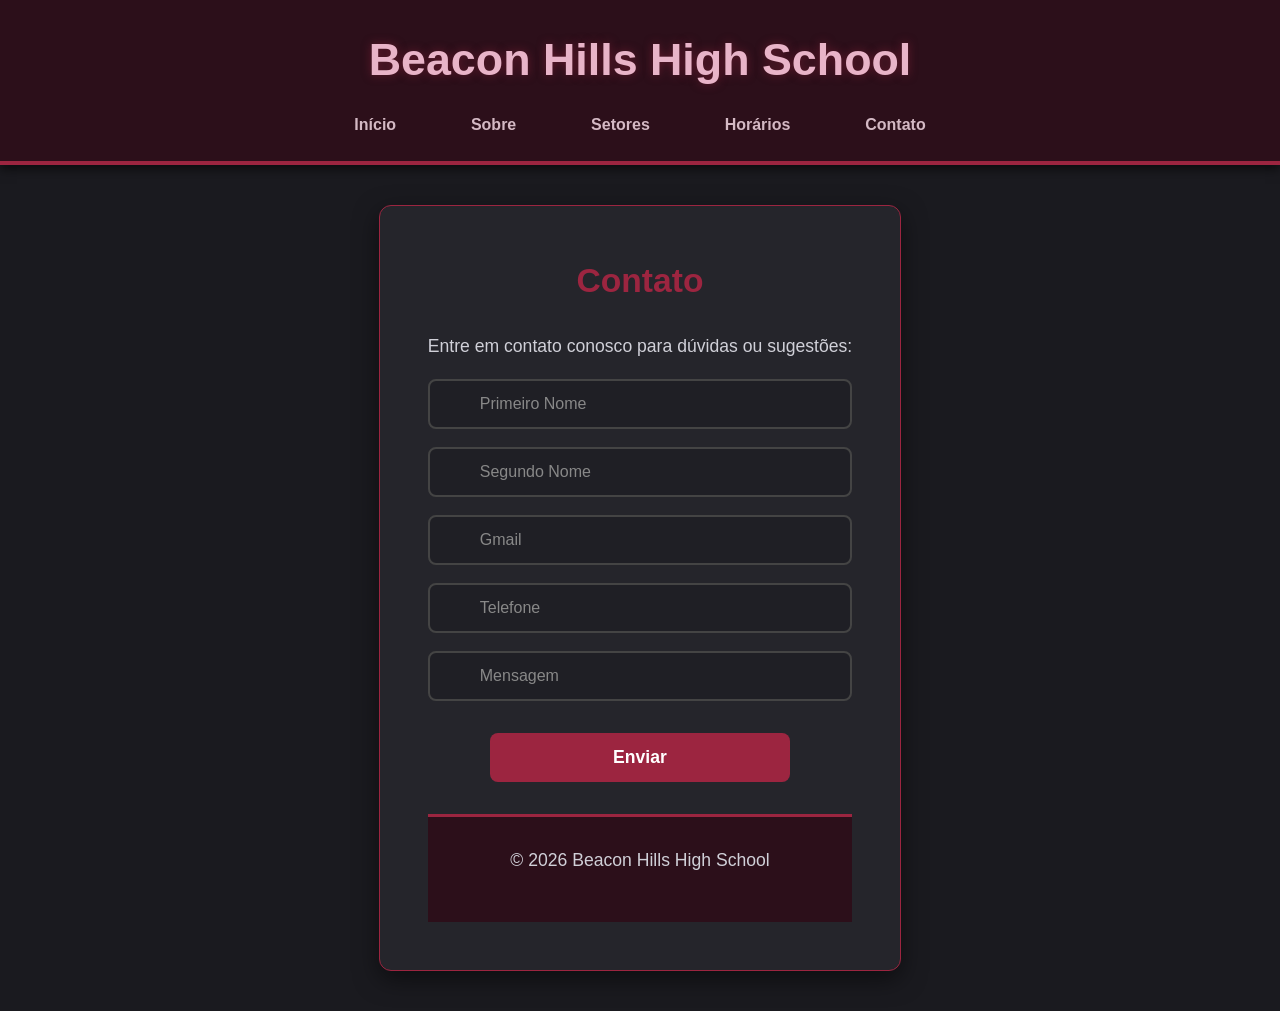
==== contatos.html @ 936e9ae9 "Add files via upload" ====
<!DOCTYPE html>
<html lang="pt-br">
<head>
<meta charset="UTF-8">
<title>Contato</title>
<link rel="stylesheet" href="./CSS/style.css">
<link rel="icon" href="./IMG/foto.png" type="image/x-icon">
</head>
<body>

<header>
<h1>Beacon Hills High School</h1>

<nav>
    <a href=".\inicio.html">Início</a>
    <a href=".\sobre.html">Sobre</a>
    <a href=".\setores.html">Setores</a>
    <a href=".\horarios.html">Horários</a>
    <a href=".\contatos.html">Contato</a>
</nav>
</header>

<div class="container">
<main>

<h2>Contato</h2>

<p>
Entre em contato conosco para dúvidas ou sugestões:
</p>
 
<div class="w3-row w3-section">
  <div class="w3-col" style="width:50px"><i class="w3-xxlarge fa fa-user"></i></div>
    <div class="w3-rest">
      <input class="w3-input w3-border" name="first" type="text" placeholder="Primeiro Nome">
    </div>
</div>

<div class="w3-row w3-section">
  <div class="w3-col" style="width:50px"><i class="w3-xxlarge fa fa-user"></i></div>
    <div class="w3-rest">
      <input class="w3-input w3-border" name="last" type="text" placeholder="Segundo Nome">
    </div>
</div>

<div class="w3-row w3-section">
  <div class="w3-col" style="width:50px"><i class="w3-xxlarge fa fa-envelope-o"></i></div>
    <div class="w3-rest">
      <input class="w3-input w3-border" name="email" type="text" placeholder="Gmail">
    </div>
</div>

<div class="w3-row w3-section">
  <div class="w3-col" style="width:50px"><i class="w3-xxlarge fa fa-phone"></i></div>
    <div class="w3-rest">
      <input class="w3-input w3-border" name="phone" type="text" placeholder="Telefone">
    </div>
</div>

<div class="w3-row w3-section">
  <div class="w3-col" style="width:50px"><i class="w3-xxlarge fa fa-pencil"></i></div>
    <div class="w3-rest">
      <input class="w3-input w3-border" name="message" type="text" placeholder="Mensagem">
    </div>
</div>

<button class="w3-button w3-block w3-section w3-blue w3-ripple w3-padding">Enviar</button>
<footer>
<p>© 2026 Beacon Hills High School</p>
</footer>

</body>
</html>
---- CSS/style.css ----
* {
    margin: 0;
    padding: 0;
    box-sizing: border-box;
}

body {
    font-family: 'Segoe UI', Tahoma, Geneva, Verdana, sans-serif;
    background-color: #1A1A1F;
    color: #E0E0E0;
    line-height: 1.6;
    min-height: 100vh;           /* Importante */
    display: flex;               /* Ativa Flexbox */
    flex-direction: column;      /* Organiza em coluna */
    margin: 0;
    text-align: center;
}

/*  HEADER  */

header {
    background-color: #2C0F1A;
    padding: 1.5rem 0;
    border-bottom: 4px solid #9C2540;
    box-shadow: 0 4px 10px rgba(0, 0, 0, 0.6);
}

header h1 {
    color: #E8B4C8;
    font-size: 2.8rem;
    text-shadow: 0 0 10px rgba(156, 37, 64, 0.5);
}

nav {
    margin-top: 1rem;
}

nav a {
    color: #D4B9C4;
    text-decoration: none;
    margin: 0 1.2rem;
    font-weight: 600;
    padding: 0.5rem 1rem;
    border-radius: 6px;
    transition: all 0.3s;
}

nav a:hover {
    background-color: #9C2540;
    color: white;
    transform: translateY(-3px);
}

/*  CONTAINER  */

.container {
    max-width: 1100px;
    margin: 2.5rem auto;
    padding: 0 20px;
    flex: 1;                     /* Faz o conteúdo crescer */
}

main {
    background-color: #25252B;
    padding: 3rem;
    border-radius: 12px;
    box-shadow: 0 8px 25px rgba(0, 0, 0, 0.5);
    border: 1px solid #9C2540;
}

main h2 {
    color: #9C2540;
    margin-bottom: 1.5rem;
    font-size: 2.1rem;
}

main p {
    margin-bottom: 1.2rem;
    font-size: 1.1rem;
    color: #D0D0D8;
}

/*  FORMULÁRIO  */

.w3-row.w3-section {
    margin-bottom: 18px;
}

.w3-input {
    width: 100%;
    padding: 14px 16px 14px 50px;
    border: 2px solid #444;
    border-radius: 8px;
    font-size: 16px;
    background-color: #1F1F25;
    color: #E0E0E0;
    transition: all 0.3s ease;
}

.w3-input:focus {
    outline: none;
    border-color: #9C2540;
    background-color: #25252B;
    box-shadow: 0 0 0 4px rgba(156, 37, 64, 0.2);
}

.w3-input::placeholder {
    color: #888;
}

.w3-col i {
    color: #999;
    margin-top: 8px;
    transition: color 0.3s;
}

.w3-row.w3-section:focus-within i {
    color: #9C2540;
}

/* Botão */
button, .w3-button {
    background-color: #9C2540;
    color: white;
    padding: 14px 32px;
    font-size: 1.1rem;
    font-weight: bold;
    border: none;
    border-radius: 8px;
    cursor: pointer;
    transition: all 0.3s;
    display: block;
    margin: 2rem auto;
    width: 100%;
    max-width: 300px;
}

button:hover, .w3-button:hover {
    background-color: #C22E52;
    transform: scale(1.05);
    box-shadow: 0 8px 20px rgba(156, 37, 64, 0.5);
}

/*FOOTER*/

footer {
    background-color: #2C0F1A;
    padding: 1.8rem 0;
    border-top: 3px solid #9C2540;
    color: #A88A97;
    font-size: 0.95rem;
    margin-top: auto;            /* Empurra o footer para o final */
    width: 100%;
}

/*TABELA  */

table {
    margin: 2.5rem auto;
    border-collapse: collapse;
    width: 100%;
    max-width: 700px;
    background-color: #25252B;
    border-radius: 12px;
    overflow: hidden;
    box-shadow: 0 10px 25px rgba(0, 0, 0, 0.6);
    border: 2px solid #9C2540;
}

th {
    background-color: #2C0F1A;
    color: #E8B4C8;
    padding: 16px 20px;
    font-size: 1.25rem;
    border-bottom: 3px solid #9C2540;
}

td {
    padding: 14px 20px;
    color: #E0E0E0;
    font-size: 1.1rem;
}

tr:nth-child(even) {
    background-color: #2F2A32;
}

tr:hover {
    background-color: #9C254033;
}

/*  IMAGEM NEON  */

.neon-border {
    display: block;
    margin: 2.5rem auto;
    max-width: 100%;
    border-radius: 12px;
    padding: 4px;
    background: #1A1A1F;
    box-shadow: 
        0 0 10px #9C2540,
        0 0 20px #9C2540,
        0 0 40px #C22E52,
        0 0 80px rgba(156, 37, 64, 0.6);
    transition: all 0.4s ease;
}

.neon-border:hover {
    box-shadow: 
        0 0 15px #ff3366,
        0 0 30px #C22E52,
        0 0 50px rgba(194, 46, 82, 0.8);
    transform: scale(1.04);
}

/*  RESPONSIVO  */

@media (max-width: 768px) {
    header h1 {
        font-size: 2.2rem;
    }
    
    nav a {
        margin: 0.5rem;
        display: inline-block;
    }
    
    main {
        padding: 2rem;
    }
}
/* ... seus estilos anteriores permanecem ... */

/*  HEADER COM BOTÃO  */
.header-content {
    display: flex;
    align-items: center;
    justify-content: center;
    position: relative;
    padding: 0 20px;
}

.menu-btn {
    position: absolute;
    left: 20px;
    background: none;
    border: none;
    font-size: 2rem;
    color: #E8B4C8;
    cursor: pointer;
    padding: 8px 12px;
    border-radius: 8px;
    transition: all 0.3s;
}

.menu-btn:hover {
    background-color: #9C2540;
    color: white;
}

/*  SIDEBAR INTERATIVA  */
.sidebar {
    width: 280px;
    background-color: #2C0F1A;
    padding: 2rem 1.2rem;
    border-right: 4px solid #9C2540;
    flex-shrink: 0;
    height: calc(100vh - 85px);
    position: fixed;
    left: 0;
    top: 85px;
    transform: translateX(-100%);
    transition: transform 0.4s ease;
    z-index: 1000;
    overflow-y: auto;
}

.sidebar.open {
    transform: translateX(0);
}

/* Cabeçalho da Sidebar */
.sidebar-header {
    margin-bottom: 1.8rem;
    padding-bottom: 1rem;
    border-bottom: 2px solid #9C2540;
    text-align: center;
}

.sidebar-header h3 {
    color: #E8B4C8;
    font-size: 1.4rem;
    margin: 0;
    text-shadow: 0 0 8px rgba(156, 37, 64, 0.4);
}

/* Links do Menu - Mais organizados */
.sidebar nav {
    display: flex;
    flex-direction: column;
    gap: 8px;
}

.sidebar nav a {
    color: #D4B9C4;
    text-decoration: none;
    font-weight: 600;
    padding: 16px 18px;
    border-radius: 10px;
    transition: all 0.3s ease;
    border-left: 4px solid transparent;
    display: flex;
    align-items: center;
    gap: 12px;
    font-size: 1.08rem;
}

.sidebar nav a span {
    font-size: 1.3rem;
    width: 28px;
    display: inline-block;
}

.sidebar nav a:hover,
.sidebar nav a.active {
    background-color: #9C2540;
    color: white;
    border-left: 4px solid #E8B4C8;
    transform: translateX(6px);
    box-shadow: 0 4px 12px rgba(156, 37, 64, 0.3);
}

/* Efeito de separação sutil entre itens */
.sidebar nav a:not(:last-child) {
    border-bottom: 1px solid rgba(156, 37, 64, 0.15);
}
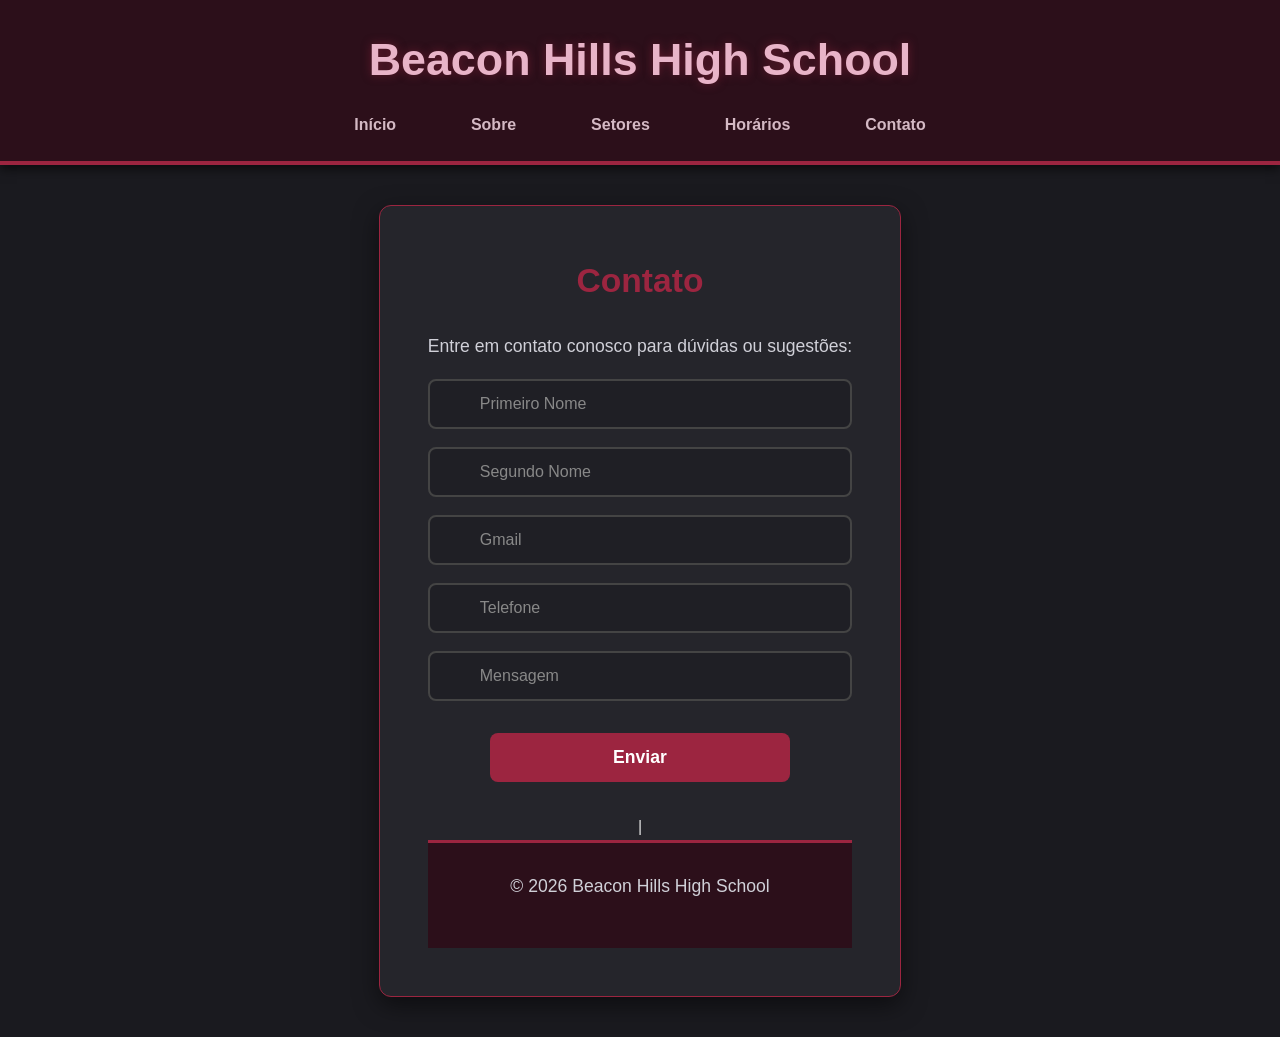
==== commit ca98e5f9: "Update contatos.html" ====
--- a/contatos.html
+++ b/contatos.html
@@ -12,7 +12,7 @@
 <h1>Beacon Hills High School</h1>
 
 <nav>
-    <a href=".\inicio.html">Início</a>
+    <a href=".\index.html">Início</a>
     <a href=".\sobre.html">Sobre</a>
     <a href=".\setores.html">Setores</a>
     <a href=".\horarios.html">Horários</a>
@@ -65,9 +65,9 @@
 </div>
 
 <button class="w3-button w3-block w3-section w3-blue w3-ripple w3-padding">Enviar</button>
+<script src="./JS/script.js"></script>|
 <footer>
 <p>© 2026 Beacon Hills High School</p>
 </footer>
-
 </body>
 </html>
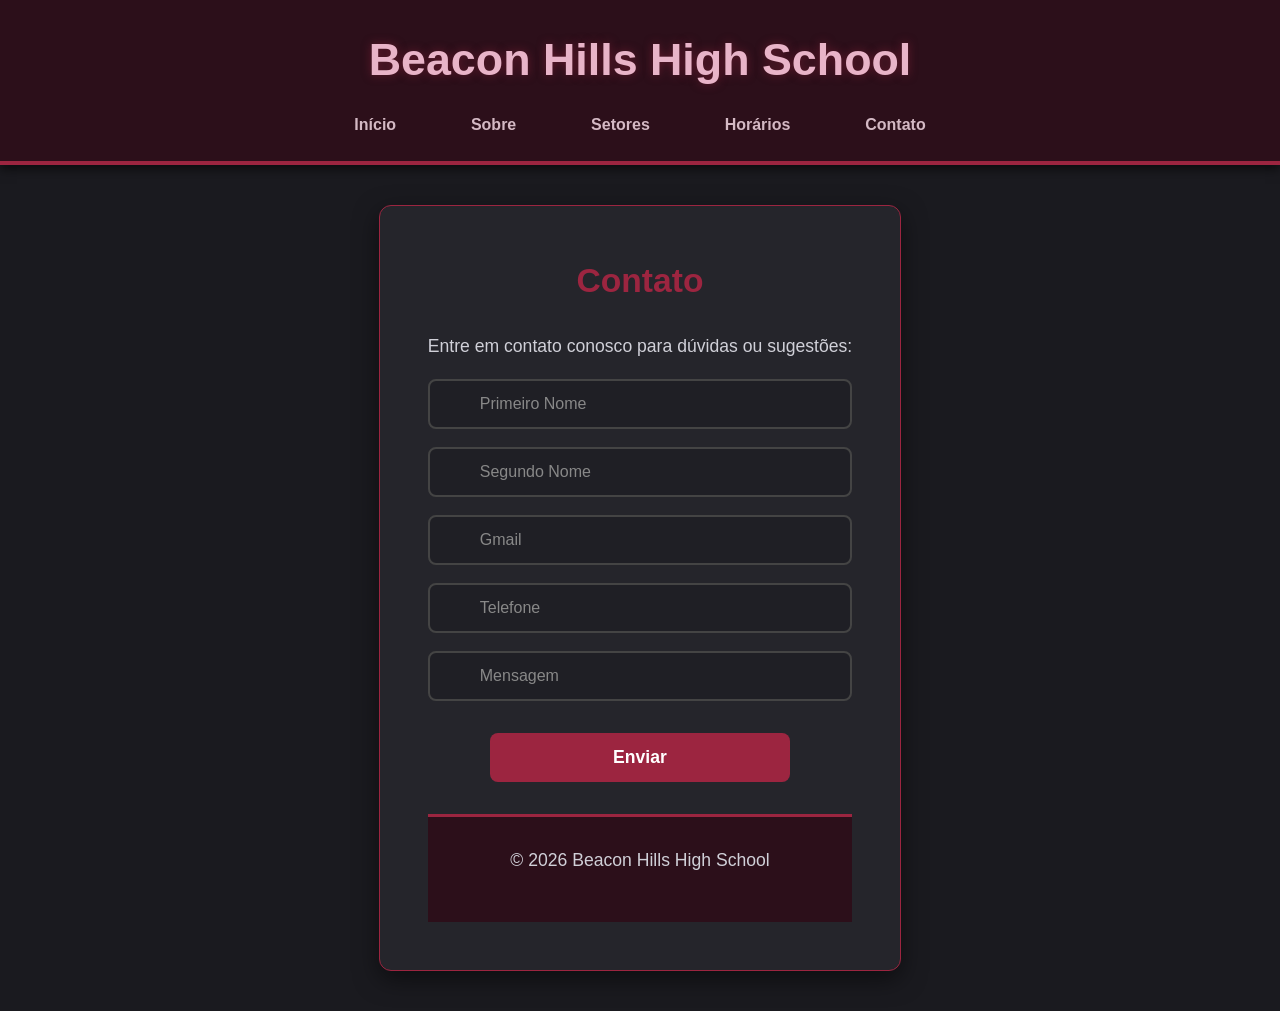
==== commit cf7d6299: "Update contatos.html" ====
--- a/contatos.html
+++ b/contatos.html
@@ -65,7 +65,7 @@
 </div>
 
 <button class="w3-button w3-block w3-section w3-blue w3-ripple w3-padding">Enviar</button>
-<script src="./JS/script.js"></script>|
+<script src="./JS/script.js"></script>
 <footer>
 <p>© 2026 Beacon Hills High School</p>
 </footer>
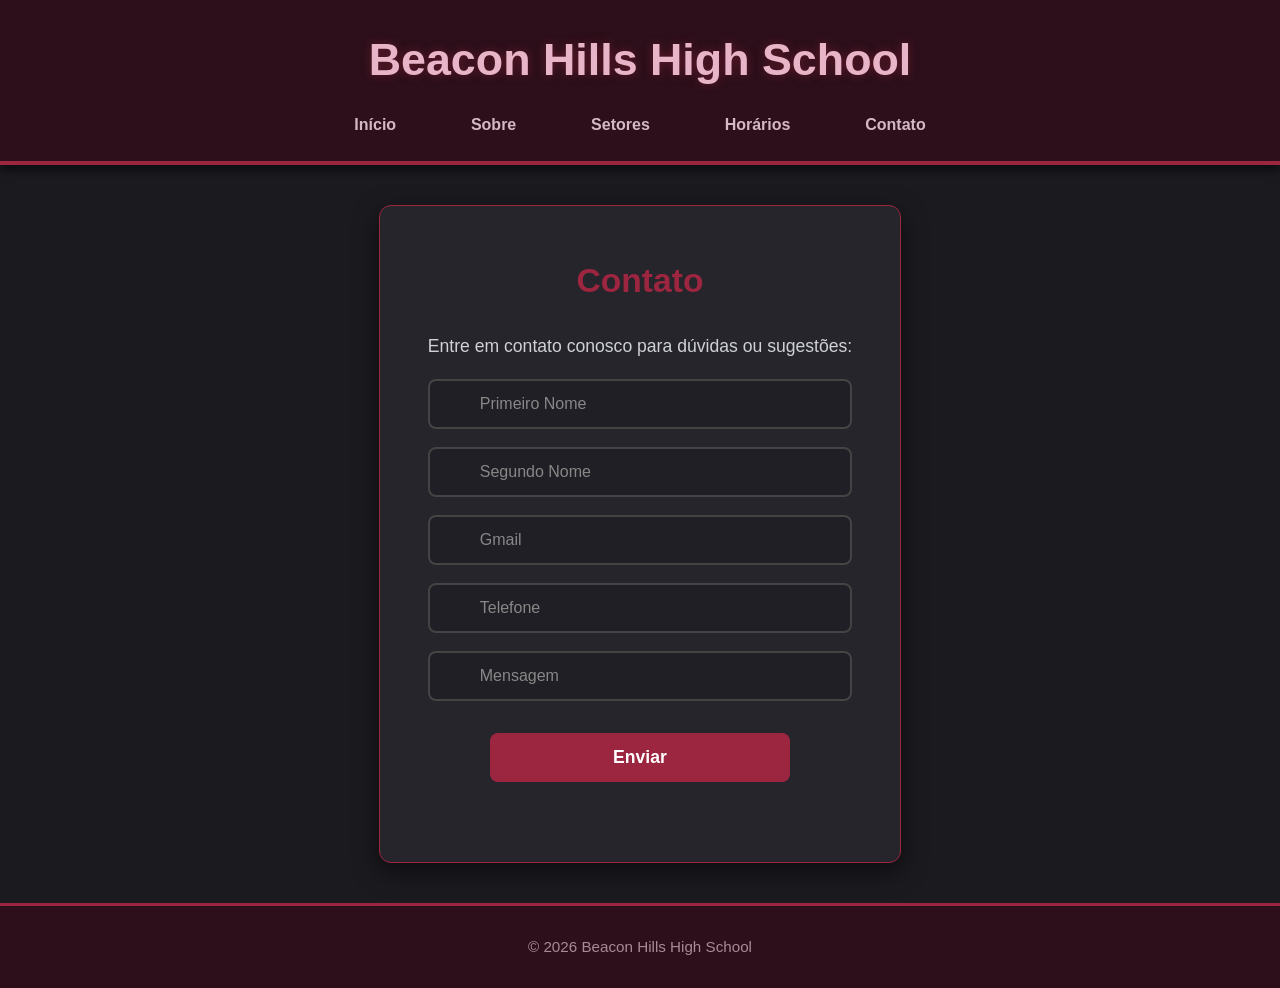
==== commit 81618534: "Update contatos.html" ====
--- a/contatos.html
+++ b/contatos.html
@@ -65,6 +65,8 @@
 </div>
 
 <button class="w3-button w3-block w3-section w3-blue w3-ripple w3-padding">Enviar</button>
+</main>
+</div>
 <script src="./JS/script.js"></script>
 <footer>
 <p>© 2026 Beacon Hills High School</p>
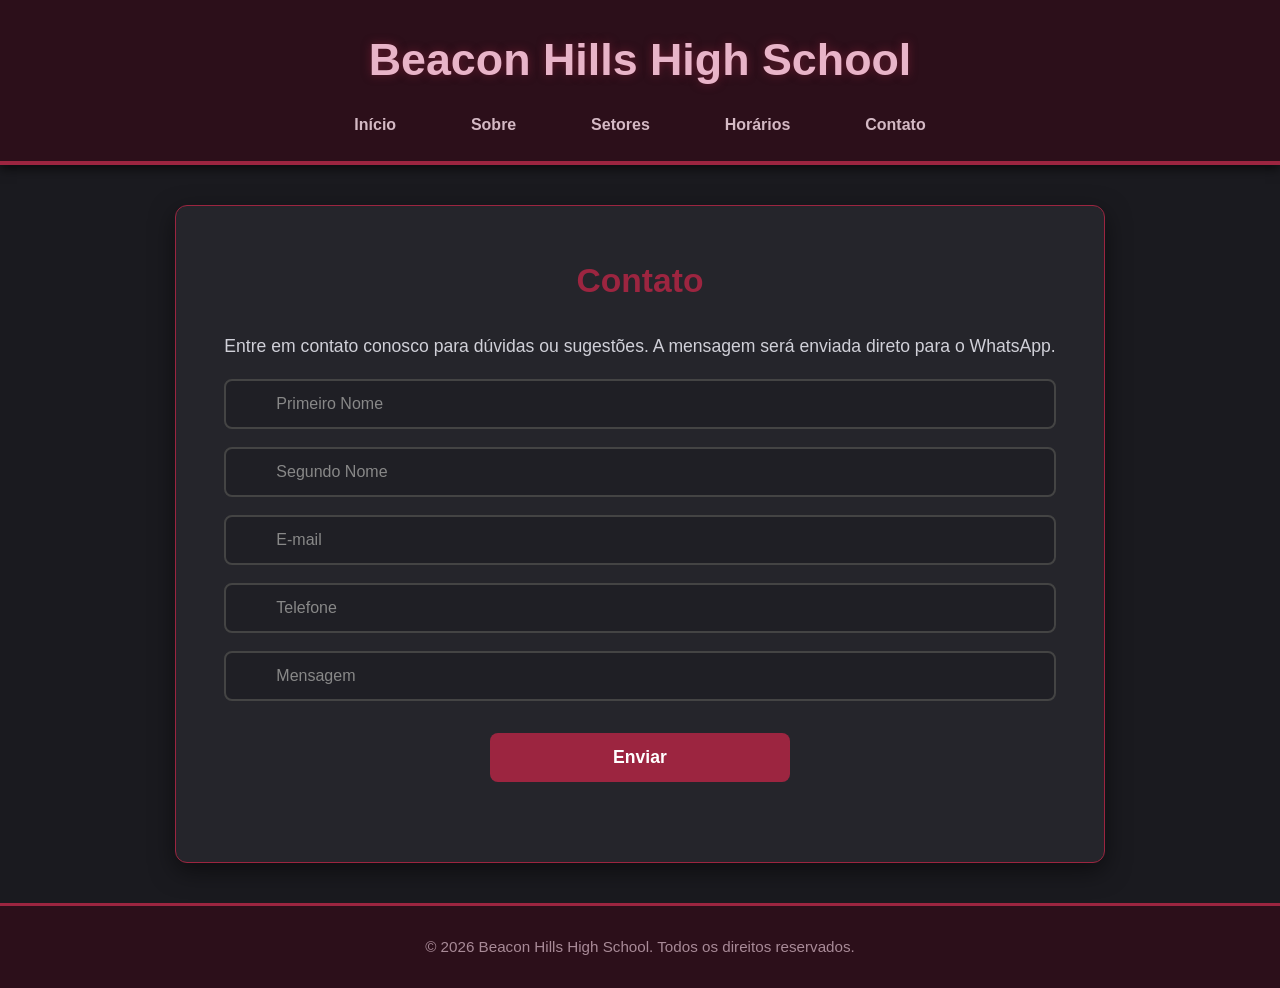
==== commit d06dab1e: "teste" ====
--- a/contatos.html
+++ b/contatos.html
@@ -2,6 +2,7 @@
 <html lang="pt-br">
 <head>
 <meta charset="UTF-8">
+<meta name="viewport" content="width=device-width, initial-scale=1.0">
 <title>Contato</title>
 <link rel="stylesheet" href="./CSS/style.css">
 <link rel="icon" href="./IMG/foto.png" type="image/x-icon">
@@ -26,50 +27,52 @@
 <h2>Contato</h2>
 
 <p>
-Entre em contato conosco para dúvidas ou sugestões:
+Entre em contato conosco para dúvidas ou sugestões. A mensagem será enviada direto para o WhatsApp.
 </p>
- 
+
+<form id="contactForm">
 <div class="w3-row w3-section">
   <div class="w3-col" style="width:50px"><i class="w3-xxlarge fa fa-user"></i></div>
     <div class="w3-rest">
-      <input class="w3-input w3-border" name="first" type="text" placeholder="Primeiro Nome">
+      <input id="firstName" class="w3-input w3-border" name="firstName" type="text" placeholder="Primeiro Nome" required>
     </div>
 </div>
 
 <div class="w3-row w3-section">
   <div class="w3-col" style="width:50px"><i class="w3-xxlarge fa fa-user"></i></div>
     <div class="w3-rest">
-      <input class="w3-input w3-border" name="last" type="text" placeholder="Segundo Nome">
+      <input id="lastName" class="w3-input w3-border" name="lastName" type="text" placeholder="Segundo Nome" required>
     </div>
 </div>
 
 <div class="w3-row w3-section">
   <div class="w3-col" style="width:50px"><i class="w3-xxlarge fa fa-envelope-o"></i></div>
     <div class="w3-rest">
-      <input class="w3-input w3-border" name="email" type="text" placeholder="Gmail">
+      <input id="email" class="w3-input w3-border" name="email" type="email" placeholder="E-mail" required>
     </div>
 </div>
 
 <div class="w3-row w3-section">
   <div class="w3-col" style="width:50px"><i class="w3-xxlarge fa fa-phone"></i></div>
     <div class="w3-rest">
-      <input class="w3-input w3-border" name="phone" type="text" placeholder="Telefone">
+      <input id="phone" class="w3-input w3-border" name="phone" type="tel" placeholder="Telefone" required>
     </div>
 </div>
 
 <div class="w3-row w3-section">
   <div class="w3-col" style="width:50px"><i class="w3-xxlarge fa fa-pencil"></i></div>
     <div class="w3-rest">
-      <input class="w3-input w3-border" name="message" type="text" placeholder="Mensagem">
+      <input id="message" class="w3-input w3-border" name="message" type="text" placeholder="Mensagem" required>
     </div>
 </div>
 
-<button class="w3-button w3-block w3-section w3-blue w3-ripple w3-padding">Enviar</button>
+<button type="submit" class="w3-button w3-block w3-section w3-blue w3-ripple w3-padding">Enviar</button>
+</form>
 </main>
 </div>
 <script src="./JS/script.js"></script>
 <footer>
-<p>© 2026 Beacon Hills High School</p>
+<p>© 2026 Beacon Hills High School. Todos os direitos reservados.</p>
 </footer>
 </body>
 </html>
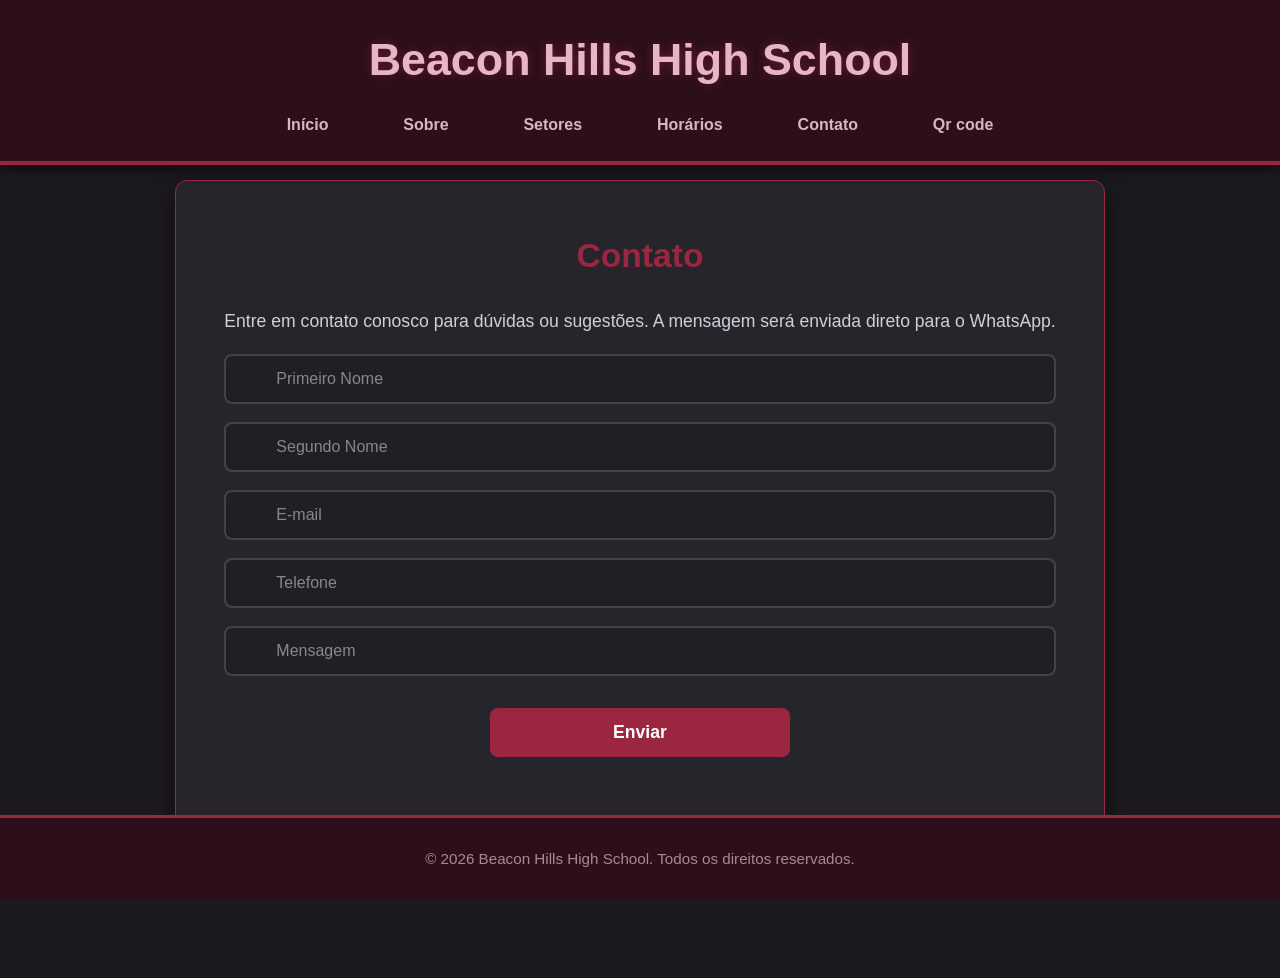
==== commit f798f49a: "Update contatos.html" ====
--- a/contatos.html
+++ b/contatos.html
@@ -18,6 +18,7 @@
     <a href=".\setores.html">Setores</a>
     <a href=".\horarios.html">Horários</a>
     <a href=".\contatos.html">Contato</a>
+    <a href="./qrcode.html">Qr code</a>
 </nav>
 </header>
 
--- a/CSS/style.css
+++ b/CSS/style.css
@@ -13,6 +13,8 @@
     display: flex;               /* Ativa Flexbox */
     flex-direction: column;      /* Organiza em coluna */
     margin: 0;
+    padding-top: 140px;
+    padding-bottom: 100px;
     text-align: center;
 }
 
@@ -23,6 +25,11 @@
     padding: 1.5rem 0;
     border-bottom: 4px solid #9C2540;
     box-shadow: 0 4px 10px rgba(0, 0, 0, 0.6);
+    position: fixed;
+    top: 0;
+    left: 0;
+    width: 100%;
+    z-index: 1000;
 }
 
 header h1 {
@@ -151,6 +158,10 @@
     font-size: 0.95rem;
     margin-top: auto;            /* Empurra o footer para o final */
     width: 100%;
+    position: fixed;
+    bottom: 0;
+    left: 0;
+    z-index: 1000;
 }
 
 /*TABELA  */
@@ -187,6 +198,82 @@
 
 tr:hover {
     background-color: #9C254033;
+}
+
+.schedule-row {
+    display: flex;
+    flex-direction: column;
+    gap: 1rem;
+    padding: 1rem 0;
+}
+
+.schedule-card {
+    background-color: #25252B;
+    border: 1px solid #9C2540;
+    border-radius: 14px;
+    width: 100%;
+    max-width: 800px;
+    box-shadow: 0 8px 20px rgba(0, 0, 0, 0.35);
+    margin: 0 auto;
+}
+
+.schedule-card summary {
+    list-style: none;
+    padding: 1rem 1.2rem;
+    font-size: 1.1rem;
+    font-weight: 700;
+    color: #E8B4C8;
+    background-color: #2C0F1A;
+    border-bottom: 1px solid #9C2540;
+    cursor: pointer;
+}
+
+.schedule-card[open] summary {
+    background-color: #9C2540;
+    color: #FFF;
+}
+
+.schedule-card summary::-webkit-details-marker {
+    display: none;
+}
+
+.schedule-card summary::after {
+    content: '▾';
+    float: right;
+    transition: transform 0.3s ease;
+}
+
+.schedule-card[open] summary::after {
+    transform: rotate(180deg);
+}
+
+.schedule-table {
+    width: 100%;
+    border-collapse: collapse;
+}
+
+.schedule-table th,
+.schedule-table td {
+    padding: 0.9rem 1rem;
+    border-bottom: 1px solid #3A3A45;
+    color: #E0E0E0;
+    text-align: left;
+    font-size: 0.95rem;
+}
+
+.schedule-table th {
+    background-color: #1F1F25;
+    color: #D4B9C4;
+}
+
+.schedule-table tr:last-child td {
+    border-bottom: none;
+}
+
+@media (max-width: 768px) {
+    .schedule-card {
+        min-width: 280px;
+    }
 }
 
 /*  IMAGEM NEON  */
@@ -334,4 +421,23 @@
 /* Efeito de separação sutil entre itens */
 .sidebar nav a:not(:last-child) {
     border-bottom: 1px solid rgba(156, 37, 64, 0.15);
+}
+/* Botão do QrCode */
+.botao-qrcode{
+    width: 75px;
+    position: fixed;
+    bottom: 15px;
+    right: 10px;
+    padding: 5px 8px;
+    font-size: 12px;
+    background: #9C2540;
+    color: white;
+    border: none;
+    border-radius: 6px;
+    cursor: pointer;
+    z-index: 1000; /* garante que fique acima de tudo */
+}
+
+.botao-qrcode:hover{
+    opacity: 0.9;
 }
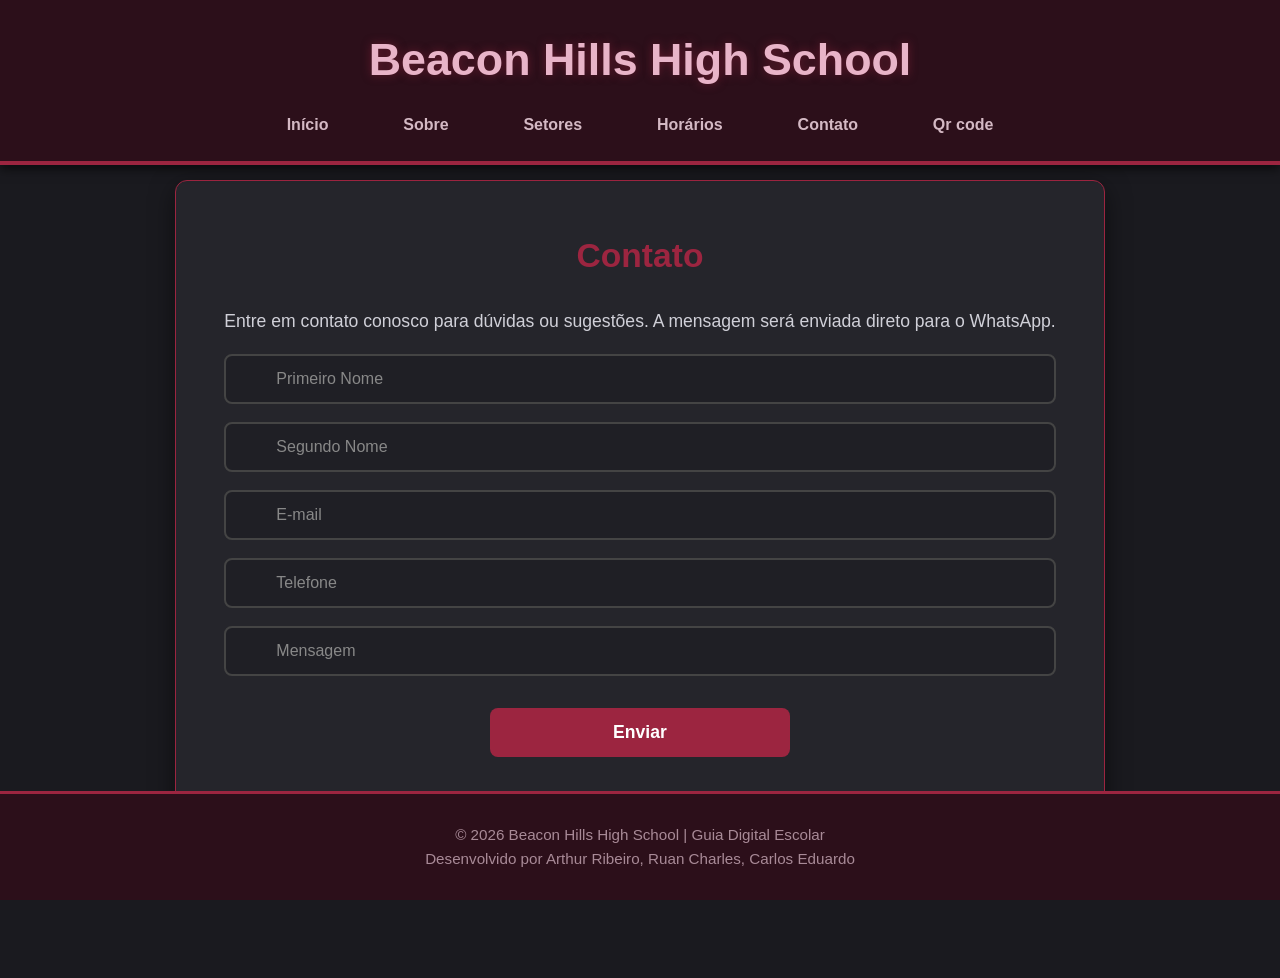
==== commit 3314f870: "Add files via upload" ====
--- a/contatos.html
+++ b/contatos.html
@@ -73,7 +73,8 @@
 </div>
 <script src="./JS/script.js"></script>
 <footer>
-<p>© 2026 Beacon Hills High School. Todos os direitos reservados.</p>
+    <p>© 2026 Beacon Hills High School | Guia Digital Escolar</p>
+    <p>Desenvolvido por Arthur Ribeiro, Ruan Charles, Carlos Eduardo</p>
 </footer>
 </body>
 </html>
